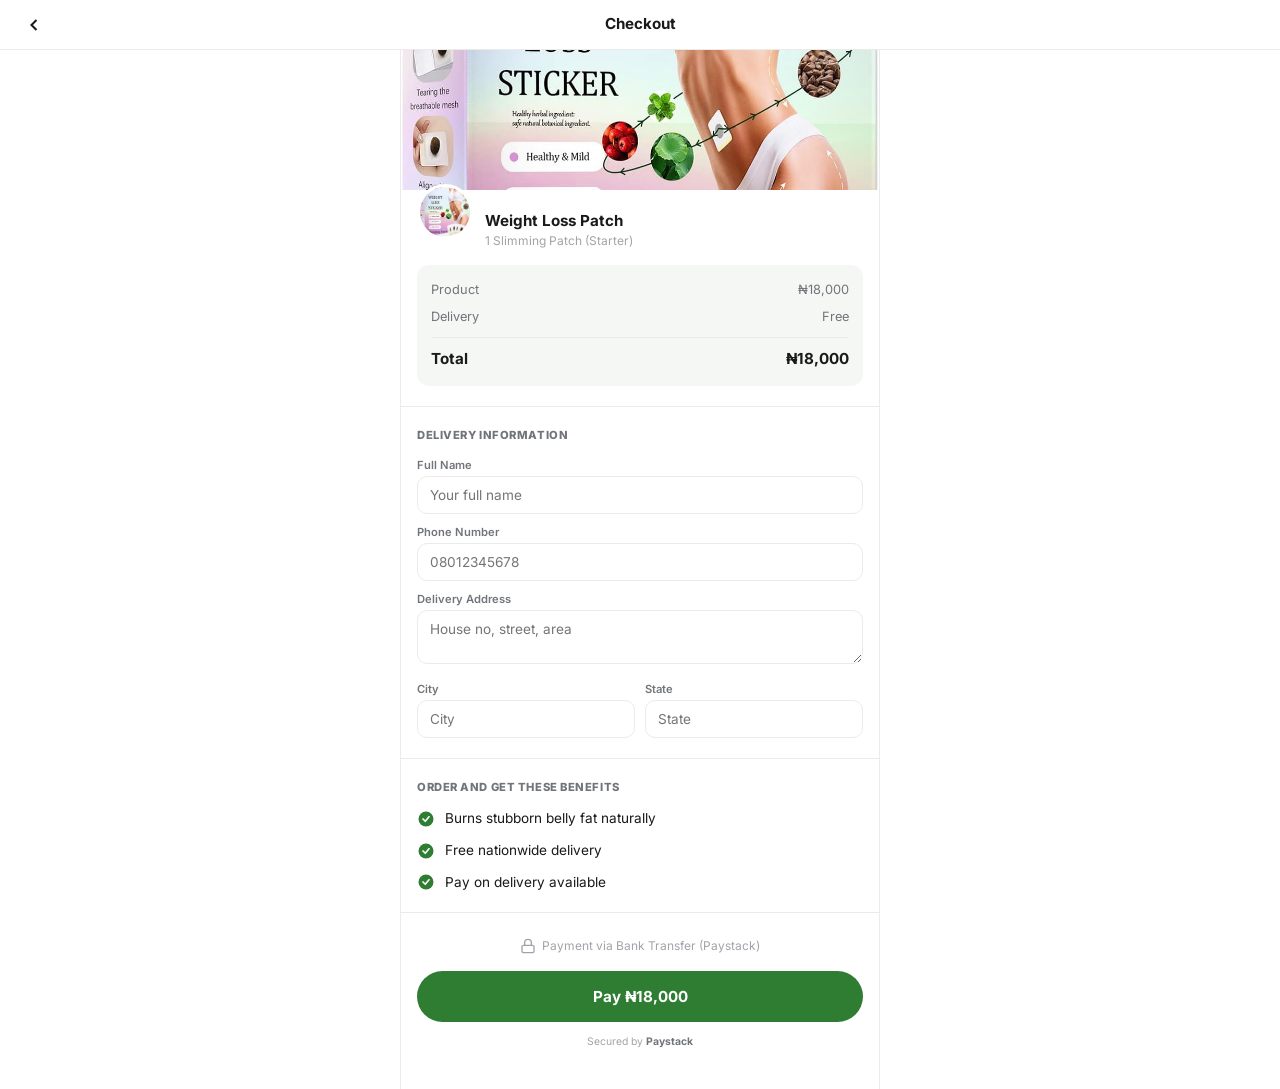
==== checkout.html @ 1c28a2d6 "Add files via upload" ====
<!DOCTYPE html>
<html lang="en">
<head>
  <meta charset="UTF-8">
  <meta name="viewport" content="width=device-width, initial-scale=1.0, maximum-scale=1.0, user-scalable=no">
  <title>Checkout — Greenlife Weight Loss Patch</title>
  <link rel="preconnect" href="https://fonts.googleapis.com">
  <link href="https://fonts.googleapis.com/css2?family=Inter:wght@400;500;600;700;800&display=swap" rel="stylesheet">
  <meta name="theme-color" content="#2e7d32">
  <link rel="stylesheet" href="css/checkout.css">
  <!-- Meta Pixel Code -->
  <script>
  !function(f,b,e,v,n,t,s)
  {if(f.fbq)return;n=f.fbq=function(){n.callMethod?
  n.callMethod.apply(n,arguments):n.queue.push(arguments)};
  if(!f._fbq)f._fbq=n;n.push=n;n.loaded=!0;n.version='2.0';
  n.queue=[];t=b.createElement(e);t.async=!0;
  t.src=v;s=b.getElementsByTagName(e)[0];
  s.parentNode.insertBefore(t,s)}(window, document,'script',
  'https://connect.facebook.net/en_US/fbevents.js');
  fbq('init', '1675123276950295');
  fbq('track', 'PageView');
  </script>
  <noscript><img height="1" width="1" style="display:none"
  src="https://www.facebook.com/tr?id=1675123276950295&ev=PageView&noscript=1"
  /></noscript>
  <!-- End Meta Pixel Code -->
</head>
<body>

  <!-- Top Bar with Back -->
  <header class="topbar">
    <a href="index.html" class="topbar-back">
      <svg width="20" height="20" viewBox="0 0 24 24" fill="none" stroke="currentColor" stroke-width="2.5"><polyline points="15 18 9 12 15 6"/></svg>
    </a>
    <span class="topbar-title">Checkout</span>
    <span class="topbar-spacer"></span>
  </header>

  <main class="checkout-page">

    <!-- Cover -->
    <div class="checkout-cover">
      <img src="images/61pg4CRGOXL._AC_SL1002_.jpg" alt="" class="checkout-cover-img">
    </div>

    <!-- Order Summary -->
    <section class="checkout-summary checkout-summary-with-cover">
      <div class="checkout-creator">
        <img src="images/61pg4CRGOXL._AC_SL1002_-300x266.jpg" alt="" class="checkout-avi">
        <div>
          <h2>Weight Loss Patch</h2>
          <p id="checkoutTier">30-Day Trial Pack</p>
        </div>
      </div>
      <div class="checkout-price-box" id="priceBox">
        <div class="checkout-price-row">
          <span>Product</span>
          <span id="checkoutSubPrice">₦18,000</span>
        </div>
        <div class="checkout-price-row">
          <span>Delivery</span>
          <span id="checkoutDelivery">Free</span>
        </div>
        <div class="checkout-price-row checkout-total">
          <span>Total</span>
          <span id="checkoutTotal">₦18,000</span>
        </div>
      </div>
    </section>

    <!-- Customer Info -->
    <section class="checkout-customer">
      <h3 class="benefits-title">DELIVERY INFORMATION</h3>
      <div class="field">
        <label for="custName">Full Name</label>
        <input type="text" id="custName" placeholder="Your full name" autocomplete="name">
      </div>
      <div class="field">
        <label for="custPhone">Phone Number</label>
        <input type="tel" id="custPhone" placeholder="08012345678" autocomplete="tel">
      </div>
      <div class="field">
        <label for="custAddress">Delivery Address</label>
        <textarea id="custAddress" rows="2" placeholder="House no, street, area" autocomplete="street-address"></textarea>
      </div>
      <div class="field-row">
        <div class="field">
          <label for="custCity">City</label>
          <input type="text" id="custCity" placeholder="City">
        </div>
        <div class="field">
          <label for="custState">State</label>
          <input type="text" id="custState" placeholder="State">
        </div>
      </div>
    </section>

    <!-- Benefits -->
    <section class="checkout-benefits">
      <h3 class="benefits-title">ORDER AND GET THESE BENEFITS</h3>
      <ul class="benefits-list">
        <li>
          <svg width="18" height="18" viewBox="0 0 24 24" fill="none"><circle cx="12" cy="12" r="10" fill="#2e7d32"/><polyline points="8 12 11 15 16 9" fill="none" stroke="#fff" stroke-width="2.2" stroke-linecap="round" stroke-linejoin="round"/></svg>
          Burns stubborn belly fat naturally
        </li>
        <li>
          <svg width="18" height="18" viewBox="0 0 24 24" fill="none"><circle cx="12" cy="12" r="10" fill="#2e7d32"/><polyline points="8 12 11 15 16 9" fill="none" stroke="#fff" stroke-width="2.2" stroke-linecap="round" stroke-linejoin="round"/></svg>
          Free nationwide delivery
        </li>
        <li>
          <svg width="18" height="18" viewBox="0 0 24 24" fill="none"><circle cx="12" cy="12" r="10" fill="#2e7d32"/><polyline points="8 12 11 15 16 9" fill="none" stroke="#fff" stroke-width="2.2" stroke-linecap="round" stroke-linejoin="round"/></svg>
          Pay on delivery available
        </li>
      </ul>
    </section>

    <!-- Payment Info -->
    <section class="checkout-pay-section">
      <p class="checkout-pay-note">
        <svg width="16" height="16" viewBox="0 0 24 24" fill="none" stroke="currentColor" stroke-width="2"><rect x="3" y="11" width="18" height="11" rx="2"/><path d="M7 11V7a5 5 0 0 1 10 0v4"/></svg>
        Payment via Bank Transfer (Paystack)
      </p>
      <button class="btn-pay checkout-pay-btn" id="checkoutPayBtn" onclick="openTransferModal()">
        Pay ₦18,000
      </button>
      <div class="secured-by">Secured by <strong>Paystack</strong></div>
    </section>

  </main>

  <!-- Bank Transfer Modal -->
  <div class="modal-bg" id="transferModal">
    <div class="modal modal-sm">
      <button class="modal-x" onclick="closeModal('transferModal')">
        <svg width="18" height="18" viewBox="0 0 24 24" fill="none" stroke="currentColor" stroke-width="2.5"><line x1="18" y1="6" x2="6" y2="18"/><line x1="6" y1="6" x2="18" y2="18"/></svg>
      </button>
      <div class="modal-top">
        <h2>Bank Transfer</h2>
        <p>Transfer the exact amount below</p>
      </div>
      <div class="modal-content">
        <!-- Change Method -->
        <button class="change-method-btn" onclick="toggleMethodPicker()">
          <svg width="16" height="16" viewBox="0 0 24 24" fill="none" stroke="currentColor" stroke-width="2"><rect x="3" y="3" width="18" height="18" rx="2"/><path d="M3 9h18"/><path d="M9 21V9"/></svg>
          Change payment method
          <svg width="14" height="14" viewBox="0 0 24 24" fill="none" stroke="currentColor" stroke-width="2.5" class="chevron-icon"><polyline points="6 9 12 15 18 9"/></svg>
        </button>

        <div class="method-picker hidden" id="methodPicker">
          <label class="method-opt active">
            <input type="radio" name="method" value="transfer" checked>
            <svg width="18" height="18" viewBox="0 0 24 24" fill="none" stroke="currentColor" stroke-width="2"><rect x="3" y="3" width="18" height="18" rx="2"/><path d="M3 9h18"/><path d="M9 21V9"/></svg>
            <div>
              <strong>Bank Transfer</strong>
              <small>NGN direct transfer</small>
            </div>
          </label>
          <label class="method-opt disabled">
            <input type="radio" name="method" value="card" disabled>
            <svg width="18" height="18" viewBox="0 0 24 24" fill="none" stroke="currentColor" stroke-width="2"><rect x="1" y="4" width="22" height="16" rx="2"/><line x1="1" y1="10" x2="23" y2="10"/></svg>
            <div>
              <strong>Card</strong>
              <small>Coming soon</small>
            </div>
            <span class="method-badge">Unavailable</span>
          </label>
          <label class="method-opt disabled">
            <input type="radio" name="method" value="ussd" disabled>
            <svg width="18" height="18" viewBox="0 0 24 24" fill="none" stroke="currentColor" stroke-width="2"><rect x="5" y="2" width="14" height="20" rx="2"/><line x1="12" y1="18" x2="12.01" y2="18"/></svg>
            <div>
              <strong>USSD</strong>
              <small>Coming soon</small>
            </div>
            <span class="method-badge">Unavailable</span>
          </label>
          <label class="method-opt disabled">
            <input type="radio" name="method" value="pod" disabled>
            <svg width="18" height="18" viewBox="0 0 24 24" fill="none" stroke="currentColor" stroke-width="2"><path d="M3 3h2l.4 2M7 13h10l4-8H5.4M7 13L5.4 5M7 13l-2 9h12"/><circle cx="9" cy="20" r="1"/><circle cx="17" cy="20" r="1"/></svg>
            <div>
              <strong>Pay on Delivery</strong>
              <small>Coming soon</small>
            </div>
            <span class="method-badge">Unavailable</span>
          </label>
        </div>

        <div class="transfer-box">
          <p class="transfer-label">Transfer to:</p>
          <div class="transfer-detail"><span>Bank</span><strong>PAGA</strong></div>
          <div class="transfer-detail"><span>Account</span><strong class="copyable" onclick="copyAccount(this)">2181264978</strong></div>
          <div class="transfer-detail"><span>Name</span><strong>Yusuf Adekunle</strong></div>
          <div class="transfer-detail"><span>Amount</span><strong id="transferAmount">₦18,000</strong></div>
          <p class="transfer-timer">Expires in <strong id="transferTimer">30:00</strong></p>
        </div>
        <!-- Verifying bar (shown first) -->
        <div class="verify-bar" id="verifyBar">
          <div class="verify-bar-inner"></div>
          <p class="verify-text">Verifying payment...</p>
        </div>

        <!-- Button (hidden initially, shows after 1 min) -->
        <button class="btn-pay hidden" id="confirmTransferBtn" onclick="confirmTransfer()">I've sent the money</button>

        <!-- Not found message (hidden) -->
        <div class="payment-not-found hidden" id="paymentNotFound">
          <svg width="20" height="20" viewBox="0 0 24 24" fill="none" stroke="#ef4444" stroke-width="2"><circle cx="12" cy="12" r="10"/><line x1="15" y1="9" x2="9" y2="15"/><line x1="9" y1="9" x2="15" y2="15"/></svg>
          <p>Payment not found. Please complete the transfer and try again.</p>
        </div>

        <p class="small-note">Your order will be processed once payment is confirmed</p>
      </div>
    </div>
  </div>

  <!-- Success Modal -->
  <div class="modal-bg" id="successModal">
    <div class="modal modal-sm">
      <div class="modal-content success-content">
        <svg width="48" height="48" viewBox="0 0 24 24" fill="none" stroke="#22c55e" stroke-width="2"><path d="M22 11.08V12a10 10 0 1 1-5.93-9.14"/><polyline points="22,4 12,14.01 9,11.01"/></svg>
        <h2>Payment Successful!</h2>
        <p id="successMessage">Your Weight Loss Patch order has been placed!</p>
        <button class="btn-pay" onclick="window.location.href='index.html'">Continue</button>
      </div>
    </div>
  </div>

  <script src="js/checkout.js"></script>
</body>
</html>
---- css/checkout.css ----
/* ===== Variables ===== */
:root {
  --bg: #ffffff;
  --bg2: #f5f7f4;
  --card: #ffffff;
  --text: #1a1a1a;
  --text2: #71757a;
  --text3: #a0a4a8;
  --border: #ebebeb;
  --red: #2e7d32;
  --red-hover: #1b5e20;
  --red-light: #edf7ed;
  --green: #22c55e;
  --topbar: 50px;
}

/* ===== Reset ===== */
*,*::before,*::after{margin:0;padding:0;box-sizing:border-box}
html{-webkit-text-size-adjust:100%}
body{font-family:'Inter',-apple-system,BlinkMacSystemFont,sans-serif;background:var(--bg);color:var(--text);line-height:1.45;-webkit-font-smoothing:antialiased}
img{max-width:100%;display:block}
a{text-decoration:none;color:inherit}
button,input,select,textarea{font-family:inherit}

/* ===== Topbar ===== */
.topbar{
  position:sticky;top:0;z-index:100;
  height:var(--topbar);
  background:var(--bg);
  border-bottom:1px solid var(--border);
  display:flex;align-items:center;justify-content:space-between;
  padding:0 16px;
}
.topbar-back{
  width:36px;height:36px;
  display:flex;align-items:center;justify-content:center;
  color:var(--text);border-radius:50%;
  transition:background 0.15s;
}
.topbar-back:hover{background:var(--bg2)}
.topbar-title{font-size:0.95rem;font-weight:700;color:var(--text)}
.topbar-spacer{width:36px}

/* ===== Checkout Page ===== */
.checkout-page{
  padding-bottom:env(safe-area-inset-bottom,0);
}
.checkout-cover{
  width:100%;height:140px;overflow:hidden;background:var(--bg2);
}
.checkout-cover-img{
  width:100%;height:100%;object-fit:cover;
}
.checkout-summary-with-cover{
  position:relative;
}
.checkout-summary-with-cover .checkout-avi{
  width:56px;height:56px;border:3px solid var(--bg);margin-top:-36px;
}
.checkout-summary{
  padding:20px 16px;
  border-bottom:1px solid var(--border);
}
.checkout-creator{
  display:flex;align-items:center;gap:12px;
  margin-bottom:16px;
}
.checkout-avi{
  width:48px;height:48px;border-radius:50%;object-fit:cover;flex-shrink:0;
}
.checkout-creator h2{font-size:0.95rem;font-weight:700}
.checkout-creator p{font-size:0.75rem;color:var(--text3)}

.checkout-price-box{
  background:var(--bg2);border-radius:12px;padding:12px 14px;
}
.checkout-price-row{
  display:flex;justify-content:space-between;
  font-size:0.8rem;color:var(--text2);padding:4px 0;
}
.checkout-price-row.checkout-total{
  font-weight:700;color:var(--text);font-size:0.95rem;
  border-top:1px solid var(--border);
  padding-top:10px;margin-top:6px;
}

/* ===== Customer Info ===== */
.checkout-customer{
  padding:20px 16px;
  border-bottom:1px solid var(--border);
}
.field{margin-bottom:10px}
.field label{display:block;font-size:0.7rem;font-weight:600;color:var(--text2);margin-bottom:3px}
.field input,.field textarea,.field select{
  width:100%;padding:10px 12px;
  border:1px solid var(--border);border-radius:10px;
  font-size:0.85rem;background:var(--bg);color:var(--text);
  outline:none;transition:border-color 0.15s;
}
.field input:focus,.field textarea:focus,.field select:focus{border-color:var(--red)}
.field textarea{resize:vertical;font-family:inherit}
.field-row{display:grid;grid-template-columns:1fr 1fr;gap:10px;margin-bottom:0}
.field-row .field{margin-bottom:0}

/* ===== Benefits ===== */
.checkout-benefits{
  padding:20px 16px;
  border-bottom:1px solid var(--border);
}
.benefits-title{
  font-size:0.7rem;font-weight:800;
  letter-spacing:0.05em;
  color:var(--text2);
  margin-bottom:14px;
}
.benefits-list{
  list-style:none;
  display:flex;flex-direction:column;gap:12px;
}
.benefits-list li{
  display:flex;align-items:center;gap:10px;
  font-size:0.85rem;color:var(--text);
}
.benefits-list svg{flex-shrink:0}

/* ===== Pay Section ===== */
.checkout-pay-section{
  padding:24px 16px 40px;
  text-align:center;
}
.checkout-pay-note{
  display:flex;align-items:center;justify-content:center;gap:6px;
  font-size:0.75rem;color:var(--text3);
  margin-bottom:16px;
}
.btn-pay{
  width:100%;padding:14px;
  background:var(--red);color:#fff;
  border:none;border-radius:999px;
  font-size:0.85rem;font-weight:700;
  cursor:pointer;transition:background 0.15s;
}
.btn-pay:hover{background:var(--red-hover)}
.checkout-pay-btn{
  font-size:0.95rem;
  padding:16px;
}
.secured-by{text-align:center;margin-top:12px;font-size:0.65rem;color:var(--text3);display:flex;align-items:center;justify-content:center;gap:3px}
.secured-by strong{color:var(--text2)}

/* ===== Modals ===== */
.modal-bg{
  position:fixed;inset:0;z-index:1000;
  background:rgba(0,0,0,0.6);
  display:flex;align-items:flex-end;justify-content:center;
  opacity:0;visibility:hidden;
  transition:all 0.25s;
}
.modal-bg.active{opacity:1;visibility:visible}
.modal{
  background:var(--card);
  border-radius:20px 20px 0 0;
  width:100%;max-width:480px;
  max-height:90vh;overflow-y:auto;
  transform:translateY(100%);
  transition:transform 0.3s cubic-bezier(0.32,0.72,0,1);
  position:relative;
}
.modal-bg.active .modal{transform:translateY(0)}
.modal-sm{max-width:400px}
.modal-x{
  position:absolute;top:12px;right:12px;
  width:30px;height:30px;
  background:var(--bg2);border:none;border-radius:50%;
  cursor:pointer;display:flex;align-items:center;justify-content:center;
  color:var(--text3);z-index:5;
}
.modal-x:hover{background:var(--border);color:var(--text)}
.modal-top{display:flex;flex-direction:column;gap:4px;padding:20px 20px 0}
.modal-top h2{font-size:1rem;font-weight:700}
.modal-top p{font-size:0.75rem;color:var(--text3)}
.modal-content{padding:16px 20px 24px}

/* ===== Change Method ===== */
.change-method-btn{
  display:flex;align-items:center;gap:6px;
  width:100%;padding:10px 0;
  background:none;border:none;
  font-size:0.8rem;font-weight:600;
  color:var(--text2);cursor:pointer;
  margin-bottom:8px;
  transition:color 0.15s;
}
.change-method-btn:hover{color:var(--text)}
.change-method-btn .chevron-icon{margin-left:auto;transition:transform 0.2s}

.method-picker{
  display:flex;flex-direction:column;gap:6px;
  margin-bottom:12px;
  padding-bottom:12px;
  border-bottom:1px solid var(--border);
}
.method-opt{
  display:flex;align-items:center;gap:10px;
  padding:10px 12px;
  border:1px solid var(--border);border-radius:10px;
  cursor:pointer;transition:all 0.15s;
  position:relative;
}
.method-opt.active{border-color:var(--red);background:var(--red-light)}
.method-opt.disabled{
  opacity:0.45;cursor:not-allowed;
}
.method-opt input[type="radio"]{accent-color:var(--red);flex-shrink:0}
.method-opt strong{font-size:0.8rem;display:block}
.method-opt small{font-size:0.65rem;color:var(--text3);display:block}
.method-opt svg{flex-shrink:0;color:var(--text2)}
.method-badge{
  position:absolute;right:10px;
  font-size:0.55rem;font-weight:700;
  text-transform:uppercase;letter-spacing:0.04em;
  padding:2px 8px;
  background:var(--bg2);color:var(--text3);
  border-radius:999px;
}

/* ===== Transfer ===== */
.transfer-box{background:var(--bg2);border-radius:10px;padding:14px;text-align:center;margin-bottom:14px}
.transfer-label{font-size:0.8rem;color:var(--text2);margin-bottom:8px}
.transfer-detail{display:flex;justify-content:space-between;padding:5px 0;font-size:0.8rem}
.transfer-detail span{color:var(--text3)}
.transfer-timer{font-size:0.75rem;color:var(--red);margin-top:8px}
.copyable{cursor:pointer;transition:color 0.15s}
.copyable:active{opacity:0.6}
.copyable.copied{color:#22c55e}

/* ===== Verify Bar ===== */
.verify-bar{margin-bottom:12px;text-align:center}
.verify-bar-inner{
  width:100%;height:4px;
  background:var(--bg2);border-radius:999px;
  overflow:hidden;position:relative;
  margin-bottom:8px;
}
.verify-bar-inner::after{
  content:'';
  position:absolute;top:0;left:0;
  width:30%;height:100%;
  background:var(--red);border-radius:999px;
  animation:verifySlide 1.5s ease-in-out infinite;
}
@keyframes verifySlide{
  0%{left:-30%;width:30%}
  50%{left:30%;width:40%}
  100%{left:100%;width:30%}
}
.verify-text{
  font-size:0.75rem;color:var(--text3);
  animation:verifyPulse 1.5s ease-in-out infinite;
}
@keyframes verifyPulse{
  0%,100%{opacity:0.5}
  50%{opacity:1}
}

/* ===== Payment Not Found ===== */
.payment-not-found{
  display:flex;align-items:flex-start;gap:8px;
  padding:12px;margin-bottom:12px;
  background:#fef2f2;border:1px solid #fecaca;
  border-radius:10px;
}
.payment-not-found svg{flex-shrink:0;margin-top:1px}
.payment-not-found p{font-size:0.75rem;color:#dc2626;line-height:1.4}

.small-note{text-align:center;font-size:0.65rem;color:var(--text3);margin-top:10px}

/* ===== Success ===== */
.success-content{text-align:center;padding:32px 24px}
.success-content h2{margin:12px 0 6px;font-size:1.15rem}
.success-content p{color:var(--text2);font-size:0.85rem;margin-bottom:20px}

/* ===== Spinner ===== */
.spinner{display:inline-block;width:18px;height:18px;border:2px solid rgba(255,255,255,0.3);border-top-color:#fff;border-radius:50%;animation:spin 0.6s linear infinite;vertical-align:middle;margin-right:6px}
@keyframes spin{to{transform:rotate(360deg)}}

.hidden{display:none!important}

@media(min-width:480px){
  .checkout-page{max-width:480px;margin:0 auto;border-left:1px solid var(--border);border-right:1px solid var(--border);min-height:100vh}
  .modal{border-radius:20px;margin:auto}
  .modal-bg{align-items:center}
}
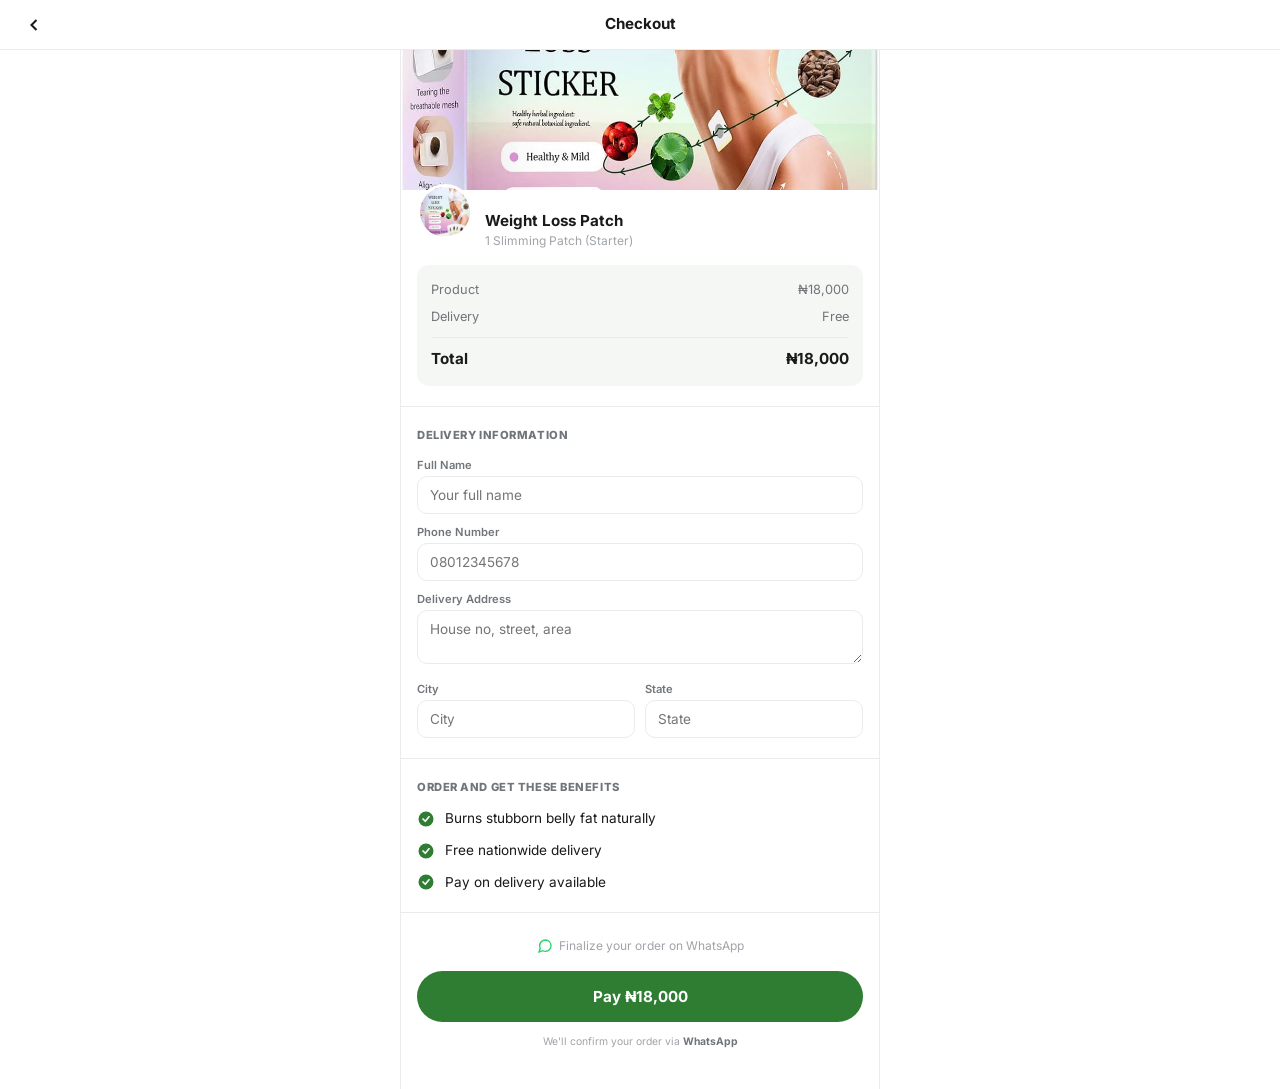
==== commit 370871ef: "Add files via upload" ====
--- a/checkout.html
+++ b/checkout.html
@@ -19,10 +19,14 @@
   s.parentNode.insertBefore(t,s)}(window, document,'script',
   'https://connect.facebook.net/en_US/fbevents.js');
   fbq('init', '1675123276950295');
+  fbq('init', '33802274466053392');
   fbq('track', 'PageView');
   </script>
   <noscript><img height="1" width="1" style="display:none"
   src="https://www.facebook.com/tr?id=1675123276950295&ev=PageView&noscript=1"
+  /></noscript>
+  <noscript><img height="1" width="1" style="display:none"
+  src="https://www.facebook.com/tr?id=33802274466053392&ev=PageView&noscript=1"
   /></noscript>
   <!-- End Meta Pixel Code -->
 </head>
@@ -118,113 +122,17 @@
     <!-- Payment Info -->
     <section class="checkout-pay-section">
       <p class="checkout-pay-note">
-        <svg width="16" height="16" viewBox="0 0 24 24" fill="none" stroke="currentColor" stroke-width="2"><rect x="3" y="11" width="18" height="11" rx="2"/><path d="M7 11V7a5 5 0 0 1 10 0v4"/></svg>
-        Payment via Bank Transfer (Paystack)
+        <svg width="16" height="16" viewBox="0 0 24 24" fill="none" stroke="#25D366" stroke-width="2"><path d="M21 11.5a8.38 8.38 0 0 1-.9 3.8 8.5 8.5 0 0 1-7.6 4.7 8.38 8.38 0 0 1-3.8-.9L3 21l1.9-5.7a8.38 8.38 0 0 1-.9-3.8 8.5 8.5 0 0 1 4.7-7.6 8.38 8.38 0 0 1 3.8-.9h.5a8.48 8.48 0 0 1 8 8v.5z"/></svg>
+        Finalize your order on WhatsApp
       </p>
-      <button class="btn-pay checkout-pay-btn" id="checkoutPayBtn" onclick="openTransferModal()">
-        Pay ₦18,000
+      <button class="btn-pay checkout-pay-btn" id="checkoutPayBtn" onclick="finalizeOnWhatsApp()">
+        Continue on WhatsApp
       </button>
-      <div class="secured-by">Secured by <strong>Paystack</strong></div>
+      <div class="secured-by">We'll confirm your order via <strong>WhatsApp</strong></div>
     </section>
 
   </main>
 
-  <!-- Bank Transfer Modal -->
-  <div class="modal-bg" id="transferModal">
-    <div class="modal modal-sm">
-      <button class="modal-x" onclick="closeModal('transferModal')">
-        <svg width="18" height="18" viewBox="0 0 24 24" fill="none" stroke="currentColor" stroke-width="2.5"><line x1="18" y1="6" x2="6" y2="18"/><line x1="6" y1="6" x2="18" y2="18"/></svg>
-      </button>
-      <div class="modal-top">
-        <h2>Bank Transfer</h2>
-        <p>Transfer the exact amount below</p>
-      </div>
-      <div class="modal-content">
-        <!-- Change Method -->
-        <button class="change-method-btn" onclick="toggleMethodPicker()">
-          <svg width="16" height="16" viewBox="0 0 24 24" fill="none" stroke="currentColor" stroke-width="2"><rect x="3" y="3" width="18" height="18" rx="2"/><path d="M3 9h18"/><path d="M9 21V9"/></svg>
-          Change payment method
-          <svg width="14" height="14" viewBox="0 0 24 24" fill="none" stroke="currentColor" stroke-width="2.5" class="chevron-icon"><polyline points="6 9 12 15 18 9"/></svg>
-        </button>
-
-        <div class="method-picker hidden" id="methodPicker">
-          <label class="method-opt active">
-            <input type="radio" name="method" value="transfer" checked>
-            <svg width="18" height="18" viewBox="0 0 24 24" fill="none" stroke="currentColor" stroke-width="2"><rect x="3" y="3" width="18" height="18" rx="2"/><path d="M3 9h18"/><path d="M9 21V9"/></svg>
-            <div>
-              <strong>Bank Transfer</strong>
-              <small>NGN direct transfer</small>
-            </div>
-          </label>
-          <label class="method-opt disabled">
-            <input type="radio" name="method" value="card" disabled>
-            <svg width="18" height="18" viewBox="0 0 24 24" fill="none" stroke="currentColor" stroke-width="2"><rect x="1" y="4" width="22" height="16" rx="2"/><line x1="1" y1="10" x2="23" y2="10"/></svg>
-            <div>
-              <strong>Card</strong>
-              <small>Coming soon</small>
-            </div>
-            <span class="method-badge">Unavailable</span>
-          </label>
-          <label class="method-opt disabled">
-            <input type="radio" name="method" value="ussd" disabled>
-            <svg width="18" height="18" viewBox="0 0 24 24" fill="none" stroke="currentColor" stroke-width="2"><rect x="5" y="2" width="14" height="20" rx="2"/><line x1="12" y1="18" x2="12.01" y2="18"/></svg>
-            <div>
-              <strong>USSD</strong>
-              <small>Coming soon</small>
-            </div>
-            <span class="method-badge">Unavailable</span>
-          </label>
-          <label class="method-opt disabled">
-            <input type="radio" name="method" value="pod" disabled>
-            <svg width="18" height="18" viewBox="0 0 24 24" fill="none" stroke="currentColor" stroke-width="2"><path d="M3 3h2l.4 2M7 13h10l4-8H5.4M7 13L5.4 5M7 13l-2 9h12"/><circle cx="9" cy="20" r="1"/><circle cx="17" cy="20" r="1"/></svg>
-            <div>
-              <strong>Pay on Delivery</strong>
-              <small>Coming soon</small>
-            </div>
-            <span class="method-badge">Unavailable</span>
-          </label>
-        </div>
-
-        <div class="transfer-box">
-          <p class="transfer-label">Transfer to:</p>
-          <div class="transfer-detail"><span>Bank</span><strong>PAGA</strong></div>
-          <div class="transfer-detail"><span>Account</span><strong class="copyable" onclick="copyAccount(this)">2181264978</strong></div>
-          <div class="transfer-detail"><span>Name</span><strong>Yusuf Adekunle</strong></div>
-          <div class="transfer-detail"><span>Amount</span><strong id="transferAmount">₦18,000</strong></div>
-          <p class="transfer-timer">Expires in <strong id="transferTimer">30:00</strong></p>
-        </div>
-        <!-- Verifying bar (shown first) -->
-        <div class="verify-bar" id="verifyBar">
-          <div class="verify-bar-inner"></div>
-          <p class="verify-text">Verifying payment...</p>
-        </div>
-
-        <!-- Button (hidden initially, shows after 1 min) -->
-        <button class="btn-pay hidden" id="confirmTransferBtn" onclick="confirmTransfer()">I've sent the money</button>
-
-        <!-- Not found message (hidden) -->
-        <div class="payment-not-found hidden" id="paymentNotFound">
-          <svg width="20" height="20" viewBox="0 0 24 24" fill="none" stroke="#ef4444" stroke-width="2"><circle cx="12" cy="12" r="10"/><line x1="15" y1="9" x2="9" y2="15"/><line x1="9" y1="9" x2="15" y2="15"/></svg>
-          <p>Payment not found. Please complete the transfer and try again.</p>
-        </div>
-
-        <p class="small-note">Your order will be processed once payment is confirmed</p>
-      </div>
-    </div>
-  </div>
-
-  <!-- Success Modal -->
-  <div class="modal-bg" id="successModal">
-    <div class="modal modal-sm">
-      <div class="modal-content success-content">
-        <svg width="48" height="48" viewBox="0 0 24 24" fill="none" stroke="#22c55e" stroke-width="2"><path d="M22 11.08V12a10 10 0 1 1-5.93-9.14"/><polyline points="22,4 12,14.01 9,11.01"/></svg>
-        <h2>Payment Successful!</h2>
-        <p id="successMessage">Your Weight Loss Patch order has been placed!</p>
-        <button class="btn-pay" onclick="window.location.href='index.html'">Continue</button>
-      </div>
-    </div>
-  </div>
-
   <script src="js/checkout.js"></script>
 </body>
 </html>
